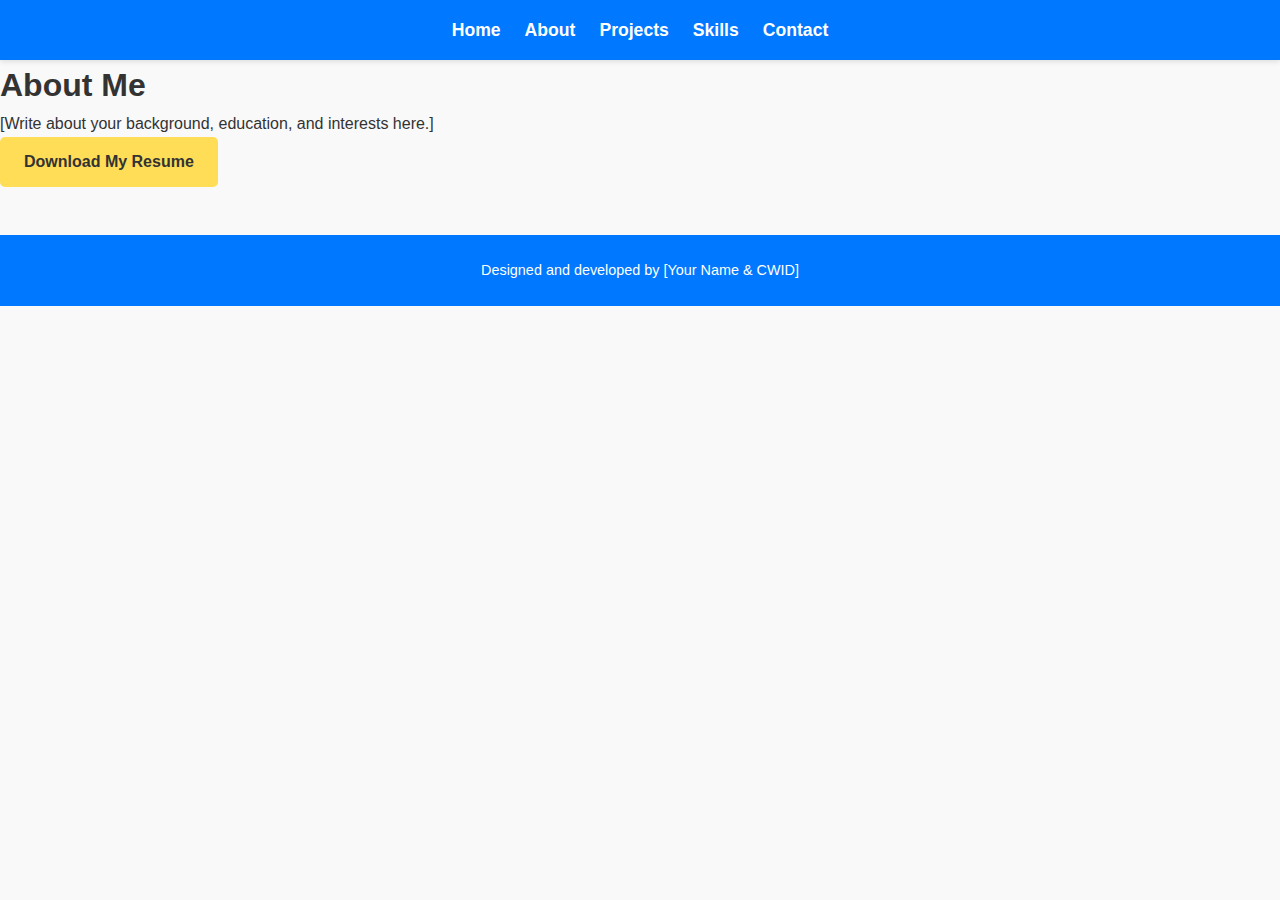
==== about.html @ 2b1e33c4 "index created and styling in progress" ====
<!DOCTYPE html>
<html lang="en">
<head>
    <meta charset="UTF-8">
    <meta name="viewport" content="width=device-width, initial-scale=1.0">
    <title>About Me</title>
    <link rel="stylesheet" href="style.css">
</head>
<body>
    <header>
        <nav>
            <ul>
                <li><a href="index.html">Home</a></li>
                <li><a href="about.html">About</a></li>
                <li><a href="projects.html">Projects</a></li>
                <li><a href="skills.html">Skills</a></li>
                <li><a href="contact.html">Contact</a></li>
            </ul>
        </nav>
    </header>

    <main>
        <section class="about">
            <h1>About Me</h1>
            <p>[Write about your background, education, and interests here.]</p>
            <a href="assets/resume.pdf" class="cta-button">Download My Resume</a>
        </section>
    </main>

    <footer>
        <p>Designed and developed by [Your Name & CWID]</p>
    </footer>
</body>
</html>
---- style.css ----
/* Global Styles */
* {
    margin: 0;
    padding: 0;
    box-sizing: border-box;
}

body {
    font-family: 'Roboto', Arial, sans-serif;
    line-height: 1.6;
    color: #333;
    background-color: #f9f9f9;
    margin: 0;
}

a {
    text-decoration: none;
    color: inherit;
}

ul {
    list-style: none;
}

/* Header */
header {
    background: #0078FF;
    color: white;
    padding: 1rem 0;
    box-shadow: 0 2px 5px rgba(0, 0, 0, 0.1);
}

header nav ul {
    display: flex;
    justify-content: center;
    gap: 1.5rem;
}

header nav ul li a {
    color: white;
    font-size: 1.1rem;
    font-weight: bold;
    transition: color 0.3s ease-in-out;
}

header nav ul li a:hover {
    color: #ffdd57;
}

/* Main Intro Section */
.intro {
    text-align: center;
    padding: 4rem 1rem;
    background: linear-gradient(135deg, #0078FF, #00A3FF);
    color: white;
    border-bottom-left-radius: 50% 10%;
    border-bottom-right-radius: 50% 10%;
}

.intro .headshot {
    width: 150px;
    height: 150px;
    border-radius: 50%;
    border: 5px solid white;
    box-shadow: 0 4px 10px rgba(0, 0, 0, 0.2);
    margin-bottom: 1rem;
}

.intro h1 {
    font-size: 2.5rem;
    margin: 1rem 0;
}

.intro p {
    font-size: 1.2rem;
    margin-bottom: 1.5rem;
}

.cta-button {
    display: inline-block;
    padding: 0.75rem 1.5rem;
    background: #ffdd57;
    color: #333;
    font-weight: bold;
    font-size: 1rem;
    border-radius: 5px;
    transition: background 0.3s ease-in-out, transform 0.2s ease-in-out;
}

.cta-button:hover {
    background: #ffc107;
    transform: translateY(-3px);
}

/* Footer */
footer {
    text-align: center;
    padding: 1.5rem 0;
    background: #0078FF;
    color: white;
    margin-top: 3rem;
    font-size: 0.9rem;
}

footer p {
    margin: 0;
}
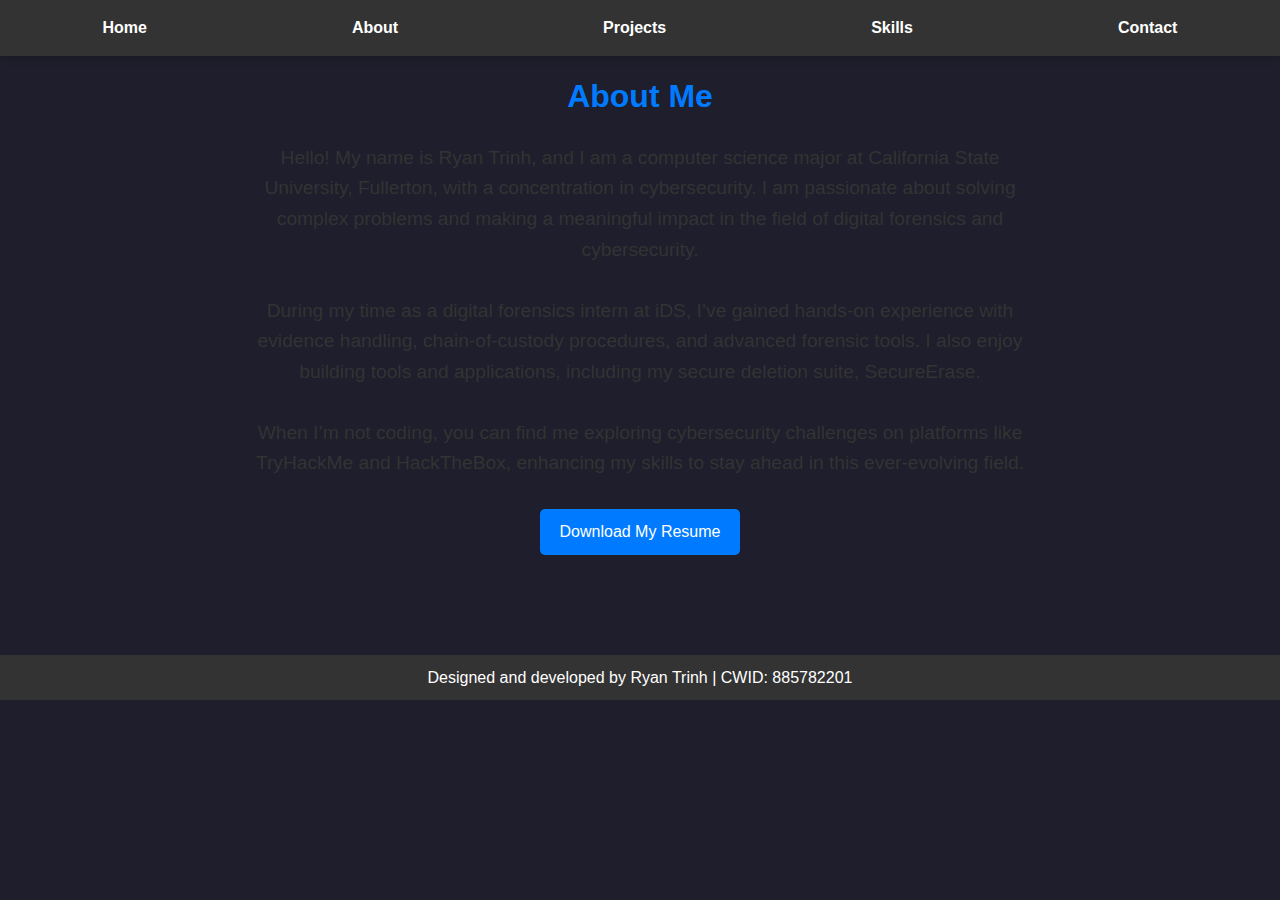
==== commit 8b9c9922: "add skills and cleaned up website and UI" ====
--- a/about.html
+++ b/about.html
@@ -5,6 +5,102 @@
     <meta name="viewport" content="width=device-width, initial-scale=1.0">
     <title>About Me</title>
     <link rel="stylesheet" href="style.css">
+    <style>
+        /* General Styles */
+        body {
+            margin: 0;
+            font-family: Arial, sans-serif;
+            animation: fadeIn 2s ease-in;
+        }
+
+        header nav ul {
+            list-style: none;
+            margin: 0;
+            padding: 0;
+            display: flex;
+            justify-content: space-around;
+            background-color: #333;
+        }
+
+        header nav ul li {
+            margin: 0;
+        }
+
+        header nav ul li a {
+            text-decoration: none;
+            color: white;
+            padding: 15px 20px;
+            display: inline-block;
+            transition: background-color 0.3s, transform 0.3s;
+        }
+
+        header nav ul li a:hover {
+            background-color: #555;
+            transform: scale(1.1);
+        }
+
+        main {
+            padding: 50px 20px;
+            max-width: 1200px;
+            margin: 0 auto;
+        }
+
+        /* About Section */
+        .about {
+            text-align: center;
+        }
+
+        .about h1 {
+            font-size: 2rem;
+            color: #007BFF;
+            margin-bottom: 20px;
+        }
+
+        .about p {
+            font-size: 1.2rem;
+            line-height: 1.6;
+            color: #333;
+            max-width: 800px;
+            margin: 0 auto 30px;
+        }
+
+        .cta-button {
+            background-color: #007BFF;
+            color: white;
+            padding: 10px 20px;
+            border: none;
+            border-radius: 5px;
+            font-size: 1rem;
+            text-decoration: none;
+            display: inline-block;
+            transition: background-color 0.3s, transform 0.3s;
+        }
+
+        .cta-button:hover {
+            background-color: #0056b3;
+            transform: scale(1.05);
+        }
+
+        /* Footer */
+        footer {
+            text-align: center;
+            padding: 10px;
+            background-color: #333;
+            color: white;
+            margin-top: 50px;
+        }
+
+        footer p {
+            margin: 0;
+        }
+
+        .profile-picture {
+            border-radius: 50%;
+            width: 150px;
+            height: 150px;
+            margin-bottom: 20px;
+        }
+    </style>
 </head>
 <body>
     <header>
@@ -22,13 +118,23 @@
     <main>
         <section class="about">
             <h1>About Me</h1>
-            <p>[Write about your background, education, and interests here.]</p>
-            <a href="assets/resume.pdf" class="cta-button">Download My Resume</a>
+            <p>
+                Hello! My name is Ryan Trinh, and I am a computer science major at California State University, Fullerton, with a concentration in cybersecurity. 
+                I am passionate about solving complex problems and making a meaningful impact in the field of digital forensics and cybersecurity.
+            </p>
+            <p>
+                During my time as a digital forensics intern at iDS, I’ve gained hands-on experience with evidence handling, chain-of-custody procedures, and 
+                advanced forensic tools. I also enjoy building tools and applications, including my secure deletion suite, SecureErase.
+            </p>
+            <p>
+                When I’m not coding, you can find me exploring cybersecurity challenges on platforms like TryHackMe and HackTheBox, enhancing my skills to stay ahead in this ever-evolving field.
+            </p>
+            <a href="assets/resume/RT.resume.pdf" class="cta-button" download>Download My Resume</a>
         </section>
     </main>
 
     <footer>
-        <p>Designed and developed by [Your Name & CWID]</p>
+        <p>Designed and developed by Ryan Trinh | CWID: 885782201</p>
     </footer>
 </body>
 </html>
--- a/style.css
+++ b/style.css
@@ -1,107 +1,125 @@
-/* Global Styles */
-* {
+/* General Styles */
+body {
     margin: 0;
-    padding: 0;
-    box-sizing: border-box;
+    font-family: 'Montserrat', sans-serif;
+    background-color: #1E1E2C;
+    color: #F5F5F7;
+    line-height: 1.6;
+    animation: fadeIn 2s ease-in-out;
 }
 
-body {
-    font-family: 'Roboto', Arial, sans-serif;
-    line-height: 1.6;
-    color: #333;
-    background-color: #f9f9f9;
-    margin: 0;
-}
-
-a {
-    text-decoration: none;
-    color: inherit;
-}
-
-ul {
-    list-style: none;
-}
-
-/* Header */
 header {
-    background: #0078FF;
-    color: white;
-    padding: 1rem 0;
-    box-shadow: 0 2px 5px rgba(0, 0, 0, 0.1);
+    position: fixed;
+    top: 0;
+    width: 100%;
+    background: rgba(30, 30, 44, 0.8);
+    backdrop-filter: blur(10px);
+    z-index: 1000;
+    box-shadow: 0 4px 6px rgba(0, 0, 0, 0.1);
 }
 
 header nav ul {
     display: flex;
-    justify-content: center;
-    gap: 1.5rem;
+    justify-content: space-around;
+    margin: 0;
+    padding: 15px;
+    list-style: none;
 }
 
 header nav ul li a {
-    color: white;
-    font-size: 1.1rem;
-    font-weight: bold;
-    transition: color 0.3s ease-in-out;
+    text-decoration: none;
+    color: #F5F5F7;
+    padding: 10px 15px;
+    font-weight: 600;
+    transition: color 0.3s, background-color 0.3s;
 }
 
+header nav ul li a.active,
 header nav ul li a:hover {
-    color: #ffdd57;
+    background-color: #007BFF;
+    border-radius: 5px;
+    color: #fff;
 }
 
-/* Main Intro Section */
-.intro {
-    text-align: center;
-    padding: 4rem 1rem;
-    background: linear-gradient(135deg, #0078FF, #00A3FF);
-    color: white;
-    border-bottom-left-radius: 50% 10%;
-    border-bottom-right-radius: 50% 10%;
+main {
+    padding-top: 100px;
 }
 
-.intro .headshot {
-    width: 150px;
-    height: 150px;
-    border-radius: 50%;
-    border: 5px solid white;
-    box-shadow: 0 4px 10px rgba(0, 0, 0, 0.2);
-    margin-bottom: 1rem;
+/* Hero Section */
+.hero {
+    display: flex;
+    align-items: center;
+    justify-content: space-between;
+    padding: 50px 20px;
+    max-width: 1200px;
+    margin: 0 auto;
 }
 
-.intro h1 {
-    font-size: 2.5rem;
-    margin: 1rem 0;
+.hero-content {
+    max-width: 600px;
 }
 
-.intro p {
-    font-size: 1.2rem;
-    margin-bottom: 1.5rem;
+.hero-content h1 {
+    font-size: 2.5rem;
+    margin-bottom: 20px;
 }
 
-.cta-button {
-    display: inline-block;
-    padding: 0.75rem 1.5rem;
-    background: #ffdd57;
-    color: #333;
-    font-weight: bold;
-    font-size: 1rem;
-    border-radius: 5px;
-    transition: background 0.3s ease-in-out, transform 0.2s ease-in-out;
+.hero-content .highlight {
+    color: #007BFF;
 }
 
-.cta-button:hover {
-    background: #ffc107;
-    transform: translateY(-3px);
+.hero-content .tagline {
+    font-size: 1.2rem;
+    font-weight: 600;
+    color: #FFD700;
+    margin-bottom: 20px;
+}
+
+.hero-content p {
+    margin-bottom: 20px;
+}
+
+.hero-content .cta-button {
+    background-color: #007BFF;
+    color: white;
+    padding: 10px 20px;
+    border: none;
+    border-radius: 5px;
+    font-size: 1rem;
+    text-decoration: none;
+    transition: background-color 0.3s, transform 0.3s;
+}
+
+.hero-content .cta-button:hover {
+    background-color: #0056b3;
+    transform: scale(1.05);
+}
+
+.hero-image img {
+    max-width: 300px;
+    border-radius: 50%;
+    box-shadow: 0 4px 6px rgba(0, 0, 0, 0.3);
 }
 
 /* Footer */
 footer {
     text-align: center;
-    padding: 1.5rem 0;
-    background: #0078FF;
-    color: white;
-    margin-top: 3rem;
-    font-size: 0.9rem;
+    padding: 20px;
+    background-color: #333;
+    color: #F5F5F7;
+    margin-top: 50px;
 }
 
 footer p {
     margin: 0;
 }
+
+/* Animations */
+@keyframes fadeIn {
+    from {
+        opacity: 0;
+    }
+    to {
+        opacity: 1;
+    }
+}
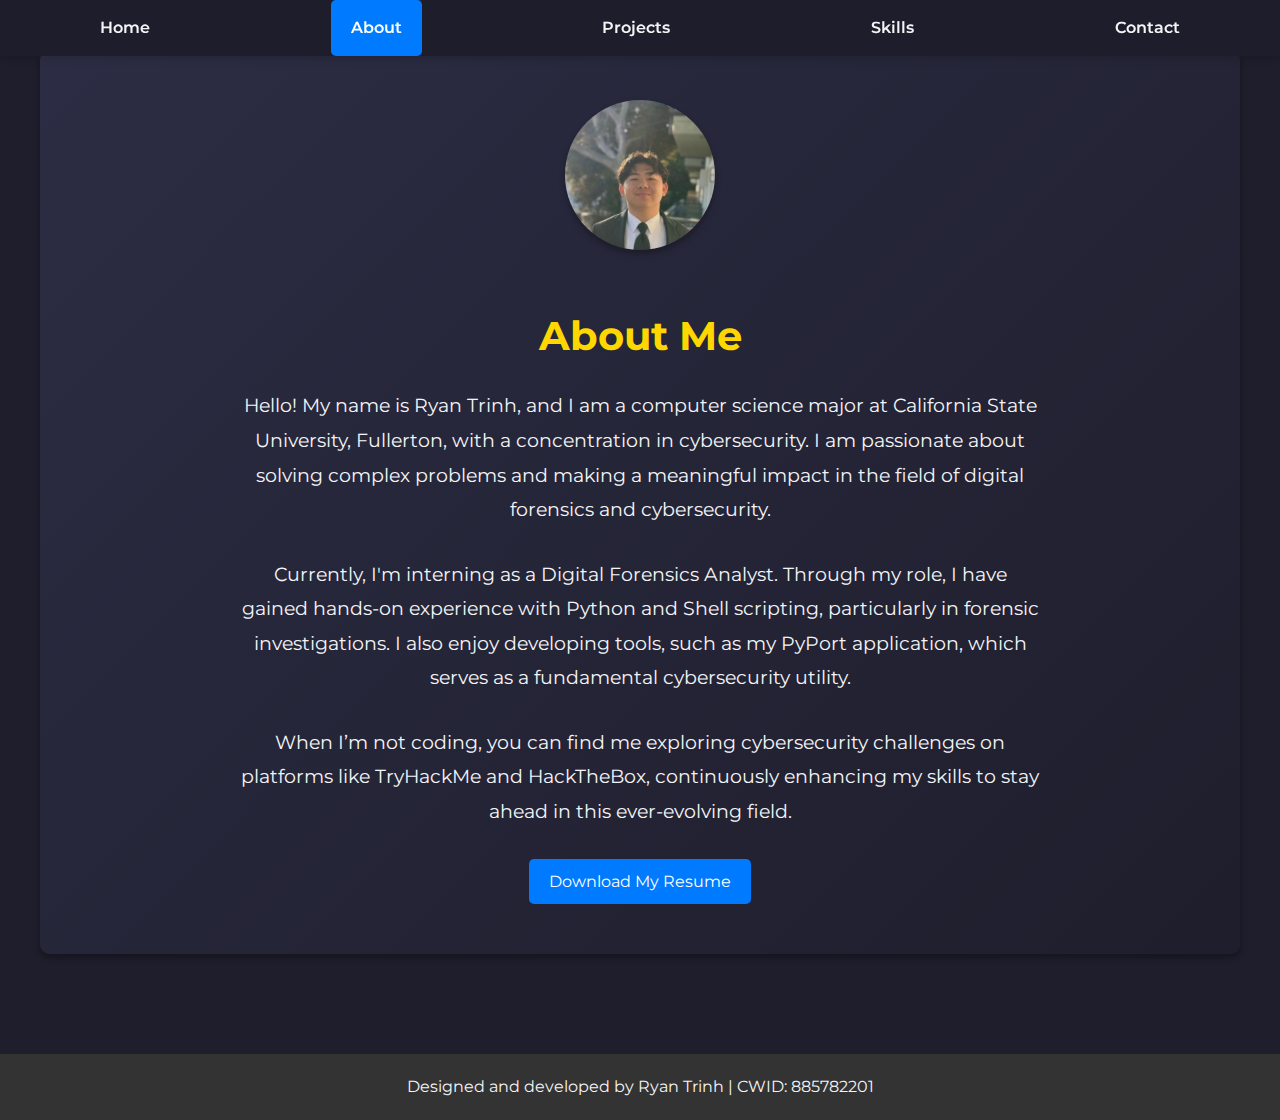
==== commit bba8eaca: "add skills and cleaned up website and UI" ====
--- a/about.html
+++ b/about.html
@@ -5,11 +5,15 @@
     <meta name="viewport" content="width=device-width, initial-scale=1.0">
     <title>About Me</title>
     <link rel="stylesheet" href="style.css">
+    <link href="https://fonts.googleapis.com/css2?family=Montserrat:wght@400;600&display=swap" rel="stylesheet">
     <style>
         /* General Styles */
         body {
             margin: 0;
-            font-family: Arial, sans-serif;
+            font-family: 'Montserrat', sans-serif;
+            background-color: #1E1E2C;
+            color: #F5F5F7;
+            line-height: 1.6;
             animation: fadeIn 2s ease-in;
         }
 
@@ -19,7 +23,10 @@
             padding: 0;
             display: flex;
             justify-content: space-around;
-            background-color: #333;
+            background-color: rgba(30, 30, 44, 0.9);
+            position: sticky;
+            top: 0;
+            z-index: 1000;
         }
 
         header nav ul li {
@@ -28,15 +35,15 @@
 
         header nav ul li a {
             text-decoration: none;
-            color: white;
+            color: #F5F5F7;
             padding: 15px 20px;
             display: inline-block;
             transition: background-color 0.3s, transform 0.3s;
         }
 
         header nav ul li a:hover {
-            background-color: #555;
-            transform: scale(1.1);
+            background-color: #007BFF;
+            border-radius: 5px;
         }
 
         main {
@@ -48,18 +55,22 @@
         /* About Section */
         .about {
             text-align: center;
+            padding: 50px;
+            background: linear-gradient(135deg, #2C2C44, #1E1E2C);
+            border-radius: 10px;
+            box-shadow: 0 4px 6px rgba(0, 0, 0, 0.3);
         }
 
         .about h1 {
-            font-size: 2rem;
-            color: #007BFF;
+            font-size: 2.5rem;
             margin-bottom: 20px;
+            color: #FFD700;
         }
 
         .about p {
             font-size: 1.2rem;
-            line-height: 1.6;
-            color: #333;
+            line-height: 1.8;
+            color: #F5F5F7;
             max-width: 800px;
             margin: 0 auto 30px;
         }
@@ -81,12 +92,21 @@
             transform: scale(1.05);
         }
 
+        /* Profile Picture */
+        .profile-picture {
+            border-radius: 50%;
+            width: 150px;
+            height: 150px;
+            margin-bottom: 20px;
+            box-shadow: 0 4px 6px rgba(0, 0, 0, 0.3);
+        }
+
         /* Footer */
         footer {
             text-align: center;
-            padding: 10px;
+            padding: 20px;
             background-color: #333;
-            color: white;
+            color: #F5F5F7;
             margin-top: 50px;
         }
 
@@ -94,11 +114,14 @@
             margin: 0;
         }
 
-        .profile-picture {
-            border-radius: 50%;
-            width: 150px;
-            height: 150px;
-            margin-bottom: 20px;
+        /* Animations */
+        @keyframes fadeIn {
+            from {
+                opacity: 0;
+            }
+            to {
+                opacity: 1;
+            }
         }
     </style>
 </head>
@@ -107,7 +130,7 @@
         <nav>
             <ul>
                 <li><a href="index.html">Home</a></li>
-                <li><a href="about.html">About</a></li>
+                <li><a href="about.html" class="active">About</a></li>
                 <li><a href="projects.html">Projects</a></li>
                 <li><a href="skills.html">Skills</a></li>
                 <li><a href="contact.html">Contact</a></li>
@@ -117,17 +140,18 @@
 
     <main>
         <section class="about">
+            <img src="assets/images/ryan.portfolio.jpg" alt="Ryan Trinh" class="profile-picture">
             <h1>About Me</h1>
             <p>
                 Hello! My name is Ryan Trinh, and I am a computer science major at California State University, Fullerton, with a concentration in cybersecurity. 
                 I am passionate about solving complex problems and making a meaningful impact in the field of digital forensics and cybersecurity.
             </p>
             <p>
-                During my time as a digital forensics intern at iDS, I’ve gained hands-on experience with evidence handling, chain-of-custody procedures, and 
-                advanced forensic tools. I also enjoy building tools and applications, including my secure deletion suite, SecureErase.
+                Currently, I'm interning as a Digital Forensics Analyst. Through my role, I have gained hands-on experience with Python and Shell scripting, particularly in forensic investigations. 
+                I also enjoy developing tools, such as my PyPort application, which serves as a fundamental cybersecurity utility.
             </p>
             <p>
-                When I’m not coding, you can find me exploring cybersecurity challenges on platforms like TryHackMe and HackTheBox, enhancing my skills to stay ahead in this ever-evolving field.
+                When I’m not coding, you can find me exploring cybersecurity challenges on platforms like TryHackMe and HackTheBox, continuously enhancing my skills to stay ahead in this ever-evolving field.
             </p>
             <a href="assets/resume/RT.resume.pdf" class="cta-button" download>Download My Resume</a>
         </section>
